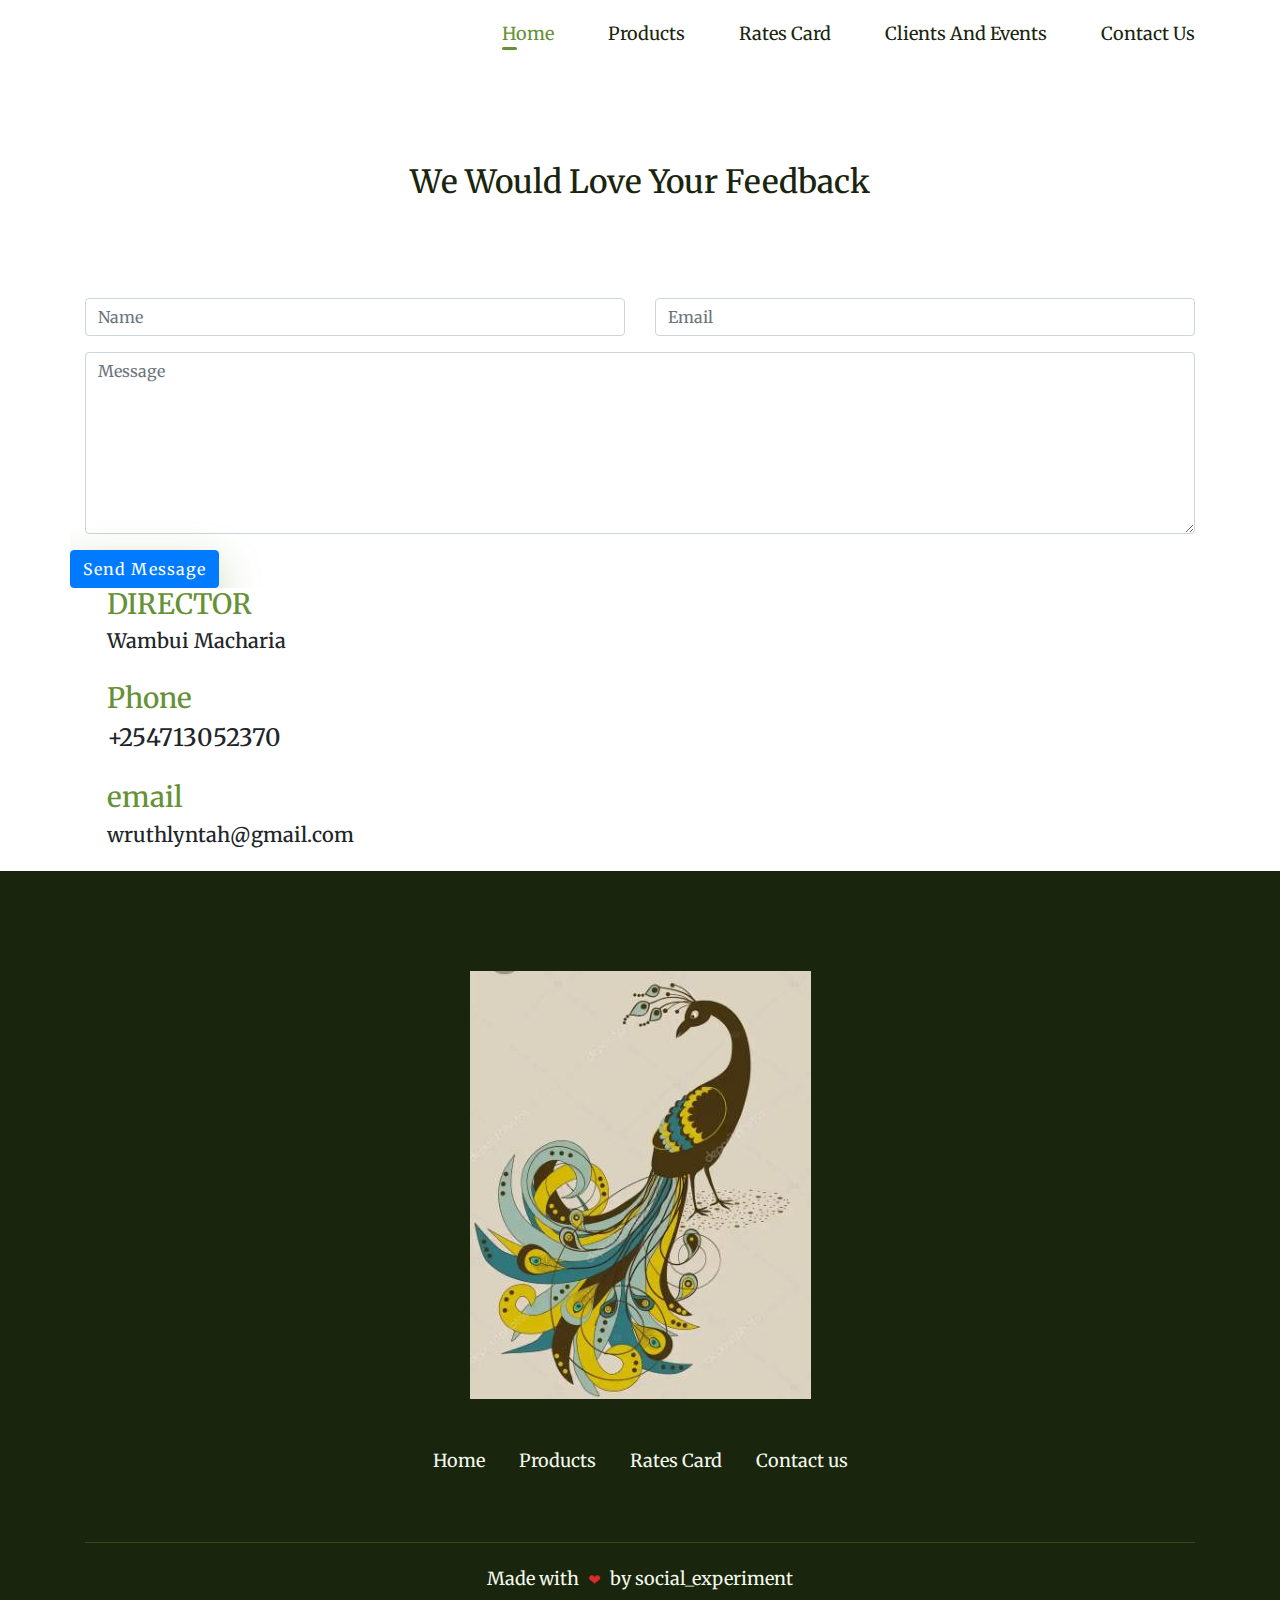
==== contactus.html @ ab02bb0a "changes" ====
<!DOCTYPE html>
<html lang="en">

<head>
    <meta charset="UTF-8">
    <meta name="viewport" content="width=device-width, initial-scale=1.0">
    <title>tausi ushers</title>
    <!-- stylesheet -->
    <link rel="stylesheet" href="assets/css/styles.css">



</head>

<body>
    <!-- header -->
    <header>
        <div class="container">
            <nav class="nav d-flex">
                <a href="#" class="logo">
                    
                </a>
                <!-- Toggle bar -->
                <div class="burger">
                    <div class="toggle-open">
                        <img src="assets/images/ten.jpeg" alt="toggle open">
                    </div>
                    <div class="toggle-close">
                        <img src="assets/images/toggle-close.svg" alt="toggle close">
                    </div>
                </div>
                <div class="navigation-bar">
                    <ul>
                        <li class="active"><a href="./index.html">Home</a></li>
                        <li><a href="./index.html#products">products</a></li>
                        <li><a href="./index.html#about">Rates Card </a></li>
                        <li><a href="./index.html#Newsletter">Clients and Events</a></li>
                        <li><a href="./contactus.html">Contact Us</a></li>

                    </ul>
                </div>
            </nav>
        </div>
    </header>

    <main class=>
        <div>
            <h1 class="display-3 text-center robo pb-5"> Contact_Us</h1>
            <br>
            <h2 class=" text-center pb-5">We would love your feedback</h2>
            <p class="pb-4"></p>
        </div>
        <aside class="">
            <div class="container">
                <div class="row">
                    <div class="col-md-6">
                        <div class="form-group"><input type="text" id="name" class="form-control" name="name" placeholder="Name" required>
                        </div>
                    </div>
                    <div class="col-md-6">
                        <div class="form-group"><input type="text" id="email" class="form-control" name="email" placeholder="Email" pattern="[A-Za-z0-9._%+-]{2,}@[a-zA-Z]{1,}([.]{1}[a-zA-Z]{2,}|[.]{1}[a-zA-Z]{2,}[.]{1}[a-zA-Z]{2,})" required>
                        </div>
                    </div>
                    <div class="col-md-12">
                        <div class="form-group"><textarea class="form-control" name="message" id="message" cols="30" rows="7" placeholder="Message" required></textarea></div>
                    </div>

                    <div class="text-center ">
                        <input type="submit" id="submit" value="Send Message" class="btn btn-primary">
                    </div>

                </div>

            </div>
        </aside>
        <div class="offset-md-1 pb-3">
            <h3>DIRECTOR</h3>
            <h5>Wambui Macharia </h5>
            <br>
            <h3>Phone</h3>
            <h4>+254713052370</h4>
            <br>
            <h3>email</h3>
            <h5>wruthlyntah@gmail.com</h5>
        </div>
        

    </main>
     <!-- Footer -->
     <footer class="pt-100">
        <div class="container">
            <a href="#home">
                <img src="assets/images/peacock.jpg" alt="logo">
            </a>
            <ul>
                <li><a href="#">Home</a></li>
                <li><a href="#">Products</a></li>
                <li><a href="#">Rates Card</a></li>
                <li><a href="#">Contact us</a></li>
               
            </ul>
            <div class="copyright">
                <h4>Made with <span>❤</span> by social_experiment</h4>
            </div>
        </div>
    </footer>

</body>

<script src="assets/js/jquery.min.js"></script>
<script src="https://unpkg.com/scrollreveal"></script>
<script src="https://cdn.jsdelivr.net/gh/cferdinandi/gumshoe/dist/gumshoe.polyfills.min.js"></script>
<script src="assets/js/script.js"></script>

<!-- Bootstrap CSS -->
<link rel="stylesheet" href="https://stackpath.bootstrapcdn.com/bootstrap/4.4.1/css/bootstrap.min.css"
    integrity="sha384-Vkoo8x4CGsO3+Hhxv8T/Q5PaXtkKtu6ug5TOeNV6gBiFeWPGFN9MuhOf23Q9Ifjh" crossorigin="anonymous">
<!-- Slick Slider CSS -->
<link rel="stylesheet" type="text/css" href="//cdn.jsdelivr.net/npm/slick-carousel@1.8.1/slick/slick.css" />
<!-- jQuery first, then Bootstrap JS -->
<script src="https://code.jquery.com/jquery-3.4.1.slim.min.js"
    integrity="sha384-J6qa4849blE2+poT4WnyKhv5vZF5SrPo0iEjwBvKU7imGFAV0wwj1yYfoRSJoZ+n"
    crossorigin="anonymous"></script>
<script src="https://stackpath.bootstrapcdn.com/bootstrap/4.4.1/js/bootstrap.min.js"
    integrity="sha384-wfSDF2E50Y2D1uUdj0O3uMBJnjuUD4Ih7YwaYd1iqfktj0Uod8GCExl3Og8ifwB6"
    crossorigin="anonymous"></script>
<!-- Slick Slider JS -->
<script src="https://cdnjs.cloudflare.com/ajax/libs/slick-carousel/1.9.0/slick.min.js"></script>

</html>
---- assets/css/styles.css ----
/* Fonts */
@import url("https://fonts.googleapis.com/css2?family=Merriweather:wght@400;700&display=swap");
@import url("https://fonts.googleapis.com/css2?family=Poppins:wght@300&display=swap");
/*  CSS VARIABLES */
:root {
  --color-first: hsl(88, 46%, 39%);
  --color-second: #1a250e;
  --color-third: #e6f1da;
  --color-fourth: #f3f8ec;
  --color-white: #fff;
  /* Font Size */
  --text-large: 50px;
  --text-medium: 40px;
  --text-small: 15px;
  --text-regular: 18px;
  /* Font weight */
  --font-weight-regular: 400;
  --font-weight-bold: 700;
  /* Box Shadow */
  --box-shadow-main: 0px 15px 30px rgba(26, 37, 14, 0.1);
  /* Border radius */
  --border-radius: 5px;
  /* transition */
  --animate: all 0.3s ease-in-out;
}

* {
  padding: 0;
  margin: 0;
  box-sizing: border-box;
  scroll-behavior: smooth;
  line-height: 1.3;
  font-family: "Merriweather", serif;
}

a {
  text-decoration: none;
}

ul {
  margin: 0;
  padding: 0;
  list-style: none;
}
p {
  font-family: "Poppins", sans-serif;
  font-size: var(--text-regular);
  font-weight: 300;
  color: var(--color-second);
  line-height: 159.1%;
}
h1,
h2 {
  color: var(--color-second);
  font-weight: var(--font-weight-bold);
  line-height: normal;
  text-transform: capitalize;
}
h1 {
  font-size: var(--text-large);
  margin-bottom: 25px;
}
h2 {
  font-size: var(--text-medium);
  margin-bottom: 25px;
}
h3 {
  color: var(--color-first);
  font-size: var(--text-small);
  font-weight: var(--font-weight-regular);
  margin-bottom: 13px;
}
input:focus {
  outline: none;
}
.img-fluid {
  width: 100%;
}
/* Classes */
main {
  overflow-x: hidden;
}
.ptb-100 {
  padding: 100px 0;
}
.pt-100 {
  padding-top: 100px;
}
.pb-100 {
  padding-bottom: 100px;
}
.container {
  width: 100%;
  max-width: 1140px;
  margin: 0 auto;
}

.d-flex {
  display: flex;
  justify-content: space-between;
  align-items: center;
}

.btn {
  position: relative;
  display: inline-block;
  width: auto;
  padding: 12px 30px;
  font-size: var(--text-regular);
  font-weight: var(--font-weight-regular);
  background-color: var(--color-first);
  color: var(--color-white);
  border-radius: var(--border-radius);
  letter-spacing: 1.1px;
  box-shadow: 0px 15px 40px rgba(102, 145, 53, 0.4);
  transition: var(--animate);
  text-align: center;
  text-transform: capitalize;
  border: 1px solid var(--color-first);
  cursor: pointer;
}
.btn:hover {
  background-color: transparent;
  color: var(--color-first);
  box-shadow: none;
}
/* section title */
.title-section {
  width: 100%;
  text-align: center;
}
.title-section p {
  width: 50%;
  margin: 0 auto;
}

/* Navbar */
header {
  height: 83px;
  position: fixed;
  top: 0;
  left: 0;
  width: 100%;
  z-index: 3;
  background: var(--color-white);
  transition: var(--animate);
}
header.fixed {
  height: 70px;
  box-shadow: var(--box-shadow-main);
}
header.fixed nav {
  height: 70px;
  padding: 15px 0;
}
nav {
  height: 83px;
  width: 100%;
  padding: 20px 0;
  transition: var(--animate);
}
.navigation-bar ul li {
  position: relative;
  display: inline-block;
  margin: 0 25px;
}
.navigation-bar ul li:last-child {
  margin-right: 0;
}
.navigation-bar ul li a {
  position: relative;
  font-size: var(--text-regular);
  color: var(--color-second);
  font-weight: var(--font-weight-regular);
  text-transform: capitalize;
  transition: var(--animate);
}
.navigation-bar ul li a:hover,
.navigation-bar ul li.active a {
  color: var(--color-first);
}
.navigation-bar ul li a.btn {
  color: var(--color-white);
}
.navigation-bar ul li a.btn:hover {
  color: var(--color-first);
}
.navigation-bar ul li.active::after {
  content: "";
  position: absolute;
  top: auto;
  bottom: -5px;
  left: 0;
  margin: auto;
  width: 15px;
  height: 3px;
  border-radius: var(--border-radius);
  background-color: var(--color-first);
}

/* Toggle bar */
.burger {
  width: 25px;
  cursor: pointer;
  display: none;
}
.burger img {
  width: 100%;
}
.toggle-open.open {
  display: none;
}
.toggle-close {
  display: none;
}
.toggle-close.close {
  display: block;
}
@media (min-width: 991px) {
  .navigation-bar {
    display: block !important;
  }
}
@media (max-width: 990px) {
  .burger {
    display: block;
    position: absolute;
    right: 20px;
  }
  .navigation-bar {
    display: none;
    text-align: center;
    position: absolute;
    left: 0;
    top: 70px;
    width: 100%;
    background-color: var(--color-second);
    padding: 20px 0;
    z-index: 2;
  }
  .navigation-bar ul li {
    display: block;
    margin: 15px 0;
  }
  .navigation-bar ul li a {
    color: var(--color-third);
  }
  .navigation-bar ul li.active::after {
    right: 0;
  }
}
/* Home Section */
.home {
  position: relative;
  height: 100%;
  min-height: 100vh;
  padding-top: 90px;
  align-items: center;
  background-color: var(--color-fourth);
}
.home img {
  position: absolute;
  right: 0;
  width: 45%;
  top: 0;
  height: 100vh;
  object-fit: cover;
}
.home-wrapper .col {
  width: 50%;
}
.col p {
  width: 81%;
  margin-bottom: 50px;
}
/* Brand */
.brand-wrapper {
  flex-wrap: wrap;
}
.brand img {
  margin: 0 34px;
}
.brand img:last-child {
  margin-right: 0px;
}
/* Product Section */
.product-wrapper {
  width: 100%;
  margin-top: 80px;
  flex-wrap: wrap;
}
.product-item {
  flex: 0 0 30%;
  border-radius: var(--border-radius);
  box-shadow: var(--box-shadow-main);
  cursor: pointer;
  margin: 0 31px 31px 0;
}
.product-item img {
  border-radius: 5px 5px 0 0;
}
.product-item .product-content {
  width: 100%;
  padding: 30px 30px;
}
.product-content h3 {
  font-size: 18px;
  color: rgba(26, 37, 14, 0.7);
}
.product-content h3 span {
  color: var(--color-first);
}
/* About  */
.aboutus-wrapper {
  flex-wrap: wrap;
}
.aboutus-img {
  width: 55%;
}
.aboutus-content {
  width: 45%;
  padding-left: 60px;
}
.aboutus-content p {
  margin-bottom: 15px;
}
.aboutus-content a.btn {
  margin-top: 50px;
}
/*Newsletter */
.newsletter-wrapper {
  width: 42%;
  margin: 50px auto 0;
  flex-wrap: wrap;
}
.newsletter-wrapper input {
  width: 330px;
  background-color: var(--color-third);
  height: 50px;
  border-radius: var(--border-radius);
  padding: 0 25px;
  font-size: var(--text-regular);
  font-weight: var(--font-weight-regular);
  color: var(--color-first);
  border: 0px;
}
.newsletter-wrapper input::placeholder {
  color: var(--color-first);
}
.newsletter-wrapper a.btn {
  padding: 16px 30px;
  margin-left: 10px;
}
/* Footer */
footer {
  background-color: var(--color-second);
  text-align: center;
}
footer ul {
  margin-top: 50px;
}
footer ul li {
  display: inline-block;
  margin-right: 30px;
}
footer ul li:last-child {
  margin-right: 0px;
}
footer ul li a {
  color: var(--color-fourth);
  font-size: var(--text-regular);
  font-weight: var(--font-weight-regular);
  transition: var(--animate);
}
footer ul li a:hover {
  color: var(--color-first);
}
.copyright {
  width: 100%;
  margin-top: 70px;
  padding: 25px 0;
  border-top: 1px solid #344a1c;
}
.copyright h4 {
  text-align: center;
  color: var(--color-fourth);
  font-size: var(--text-regular);
  font-weight: var(--font-weight-regular);
}
.copyright h4 span {
  font-size: var(--text-small);
  margin: 0 5px;
  color: #da2b2b;
  animation: heartbeat 1s infinite;
}
@keyframes heartbeat {
  0% {
    transform: scale(0.75);
  }
  50% {
    transform: scale(1);
  }
  100% {
    transform: scale(0.75);
  }
}

/* Scroll up */
.scrollup {
  display: flex;
  justify-content: center;
  align-items: center;
  background-color: var(--color-first);
  width: 45px;
  height: 45px;
  text-align: center;
  border-radius: var(--border-radius);
  position: fixed;
  bottom: -10px;
  right: 30px;
  transition: background-color 0.3s, opacity 0.5s, visibility 0.5s, bottom 0.5s;
  opacity: 0;
  visibility: hidden;
  z-index: 10;
  cursor: pointer;
  box-shadow: var(--box-shadow-main);
}
.scrollup.show {
  bottom: 30px;
  opacity: 1;
  visibility: visible;
}
/* media queries */

@media (max-width: 767px) {
  .container {
    padding: 0 20px;
  }
  .ptb-100 {
    padding: 70px 0;
  }
  .pt-100 {
    padding-top: 70px;
  }
  .pb-100 {
    padding-bottom: 70px;
  }
  .home {
    padding: 150px 0;
  }
  .home-wrapper .col {
    width: 100%;
  }
  .col p {
    width: 100%;
    margin-bottom: 30px;
  }
  .home img {
    display: none;
  }
  .brand img {
    margin: 0 0 20px;
    flex: 0 0 120px;
  }
  .title-section p {
    width: 100%;
  }
  .product-item {
    flex: 0 0 100%;
  }
  .aboutus-img {
    width: 100%;
  }
  .aboutus-content {
    width: 100%;
    padding: 20px;
  }
  .newsletter-wrapper {
    width: 100%;
    justify-content: center;
  }
  .newsletter-wrapper a.btn {
    margin: 10px 0 0;
  }
  footer ul li {
    display: block;
    margin: 0px 0 10px;
  }
  .copyright {
    margin-top: 55px;
  }
}
@media (min-width: 768px) and (max-width: 1023px) {
  .container {
    padding: 0 25px;
  }
  .home {
    min-height: 70vh;
  }
  .home img {
    width: 50%;
    height: 70vh;
  }
  .brand img {
    margin: 0 0 20px;
  }
  .product-item {
    flex: 0 0 47%;
    margin: 0 0 31px 0;
  }
  .aboutus-content {
    padding-left: 20px;
  }
  .aboutus-content a.btn {
    margin-top: 10px;
  }
  .newsletter-wrapper {
    width: 68%;
  }
}
@media (min-width: 1024px) and (max-width: 1230px) {
  .container {
    padding: 0 25px;
  }
  .home img {
    width: 55%;
  }
  .newsletter-wrapper {
    width: 50%;
  }
}
@media (max-width: 1200px) {
  :root {
    --text-large: 37px;
    --text-medium: 25px;
  }
  h1 {
    line-height: 50px;
    margin-bottom: 20px;
  }
  h2 {
    margin-bottom: 20px;
  }
  h3 {
    margin-bottom: 10px;
  }
}




/* Slider */
.slick-slide {
  margin: 0px 20px;
}

.logo-carousel {
  overflow: inherit;
  border-top: 1px solid #353535;
  border-bottom: 1px solid #353535;
}

.slick-slide img {
  width: 100%;
}

.slick-track::before,
.slick-track::after {
  display: table;
  content: '';
}

.slick-track::after {
  clear: both;
}

.slick-track {
  padding: 1rem 0;
}

.slick-loading .slick-track {
  visibility: hidden;
}

.slick-slide.slick-loading img {
  display: none;
}

.slick-slide.dragging img {
  pointer-events: none;
}

.slick-loading .slick-slide {
  visibility: hidden;
}

.slick-arrow {
  position: absolute;
  top: 50%;
  background: url(https://raw.githubusercontent.com/solodev/infinite-logo-carousel/master/images/arrow.svg?sanitize=true) center no-repeat;
  color: rgb(8, 2, 2);
  filter: invert(77%) sepia(32%) saturate(1%) hue-rotate(344deg) brightness(105%) contrast(103%);
  border: none;
  width: 2rem;
  height: 1.5rem;
  text-indent: -10000px;
  margin-top: -16px;
  z-index: 99;
}

.slick-arrow.slick-next {
  right: -40px;
  transform: rotate(180deg);
}

.slick-arrow.slick-prev {
  left: -40px;
}

/* Media Queries */

@media (max-width: 768px) {
  .slick-arrow {
    width: 1rem;
    height: 1rem;
  }
}


  
.row {
  overflow: hidden;
}  

/* JsFiddle Example only/don't use */
.logo-carousel {
  margin-top: 32px;
}








* {box-sizing:border-box}

/* Slideshow container */
.slideshow-container {
  max-width: 1000px;
  position: relative;
  margin: auto;
}

/* Hide the images by default */
.mySlides {
  display: none;
}

/* Next & previous buttons */
.prev, .next {
  cursor: pointer;
  position: absolute;
  top: 50%;
  width: auto;
  margin-top: -22px;
  padding: 16px;
  color: white;
  font-weight: bold;
  font-size: 18px;
  transition: 0.6s ease;
  border-radius: 0 3px 3px 0;
  user-select: none;
}

/* Position the "next button" to the right */
.next {
  right: 0;
  border-radius: 3px 0 0 3px;
}

/* On hover, add a black background color with a little bit see-through */
.prev:hover, .next:hover {
  background-color: rgba(0,0,0,0.8);
}

/* Caption text */
.text {
  color: #f2f2f2;
  font-size: 15px;
  padding: 8px 12px;
  position: absolute;
  bottom: 8px;
  width: 100%;
  text-align: center;
}

/* Number text (1/3 etc) */
.numbertext {
  color: #f2f2f2;
  font-size: 12px;
  padding: 8px 12px;
  position: absolute;
  top: 0;
}

/* The dots/bullets/indicators */
.dot {
  cursor: pointer;
  height: 15px;
  width: 15px;
  margin: 0 2px;
  background-color: #bbb;
  border-radius: 50%;
  display: inline-block;
  transition: background-color 0.6s ease;
}

/*.active, .dot:hover {
  background-color: #717171;
}

/* Fading animation */
.fade {
  -webkit-animation-name: fade;
  -webkit-animation-duration: 1.5s;
  animation-name: fade;
  animation-duration: 1.5s;
}

@-webkit-keyframes fade {
  from {opacity: .4}
  to {opacity: 1}
}

@keyframes fade {
  from {opacity: .4}
  to {opacity: 1}
}
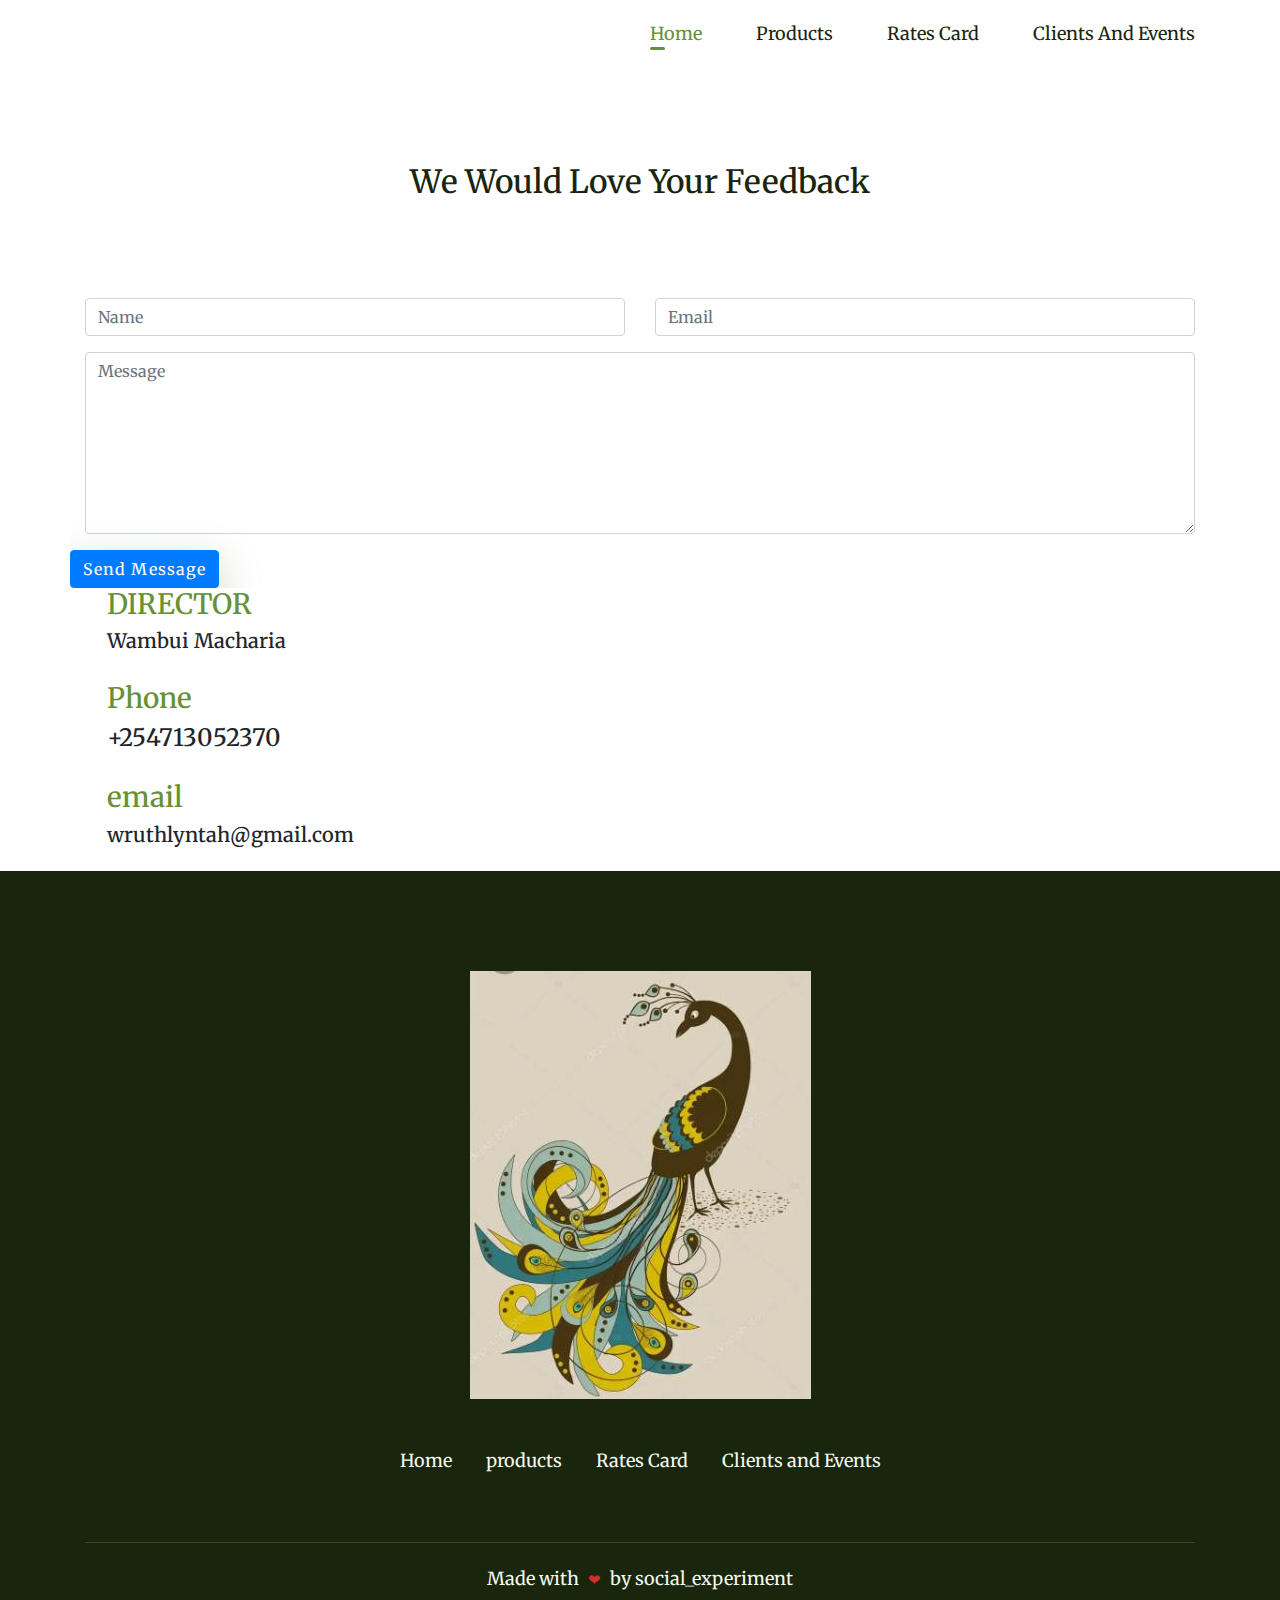
==== commit c7ae427b: "final" ====
--- a/contactus.html
+++ b/contactus.html
@@ -35,7 +35,7 @@
                         <li><a href="./index.html#products">products</a></li>
                         <li><a href="./index.html#about">Rates Card </a></li>
                         <li><a href="./index.html#Newsletter">Clients and Events</a></li>
-                        <li><a href="./contactus.html">Contact Us</a></li>
+                      
 
                     </ul>
                 </div>
@@ -45,7 +45,7 @@
 
     <main class=>
         <div>
-            <h1 class="display-3 text-center robo pb-5"> Contact_Us</h1>
+            <h1 class="display-3 text-center robo pb-5"> Contact Us</h1>
             <br>
             <h2 class=" text-center pb-5">We would love your feedback</h2>
             <p class="pb-4"></p>
@@ -93,10 +93,10 @@
                 <img src="assets/images/peacock.jpg" alt="logo">
             </a>
             <ul>
-                <li><a href="#">Home</a></li>
-                <li><a href="#">Products</a></li>
-                <li><a href="#">Rates Card</a></li>
-                <li><a href="#">Contact us</a></li>
+                <li class="active"><a href="./index.html">Home</a></li>
+                        <li><a href="./index.html#products">products</a></li>
+                        <li><a href="./index.html#about">Rates Card </a></li>
+                        <li><a href="./index.html#Newsletter">Clients and Events</a></li>
                
             </ul>
             <div class="copyright">
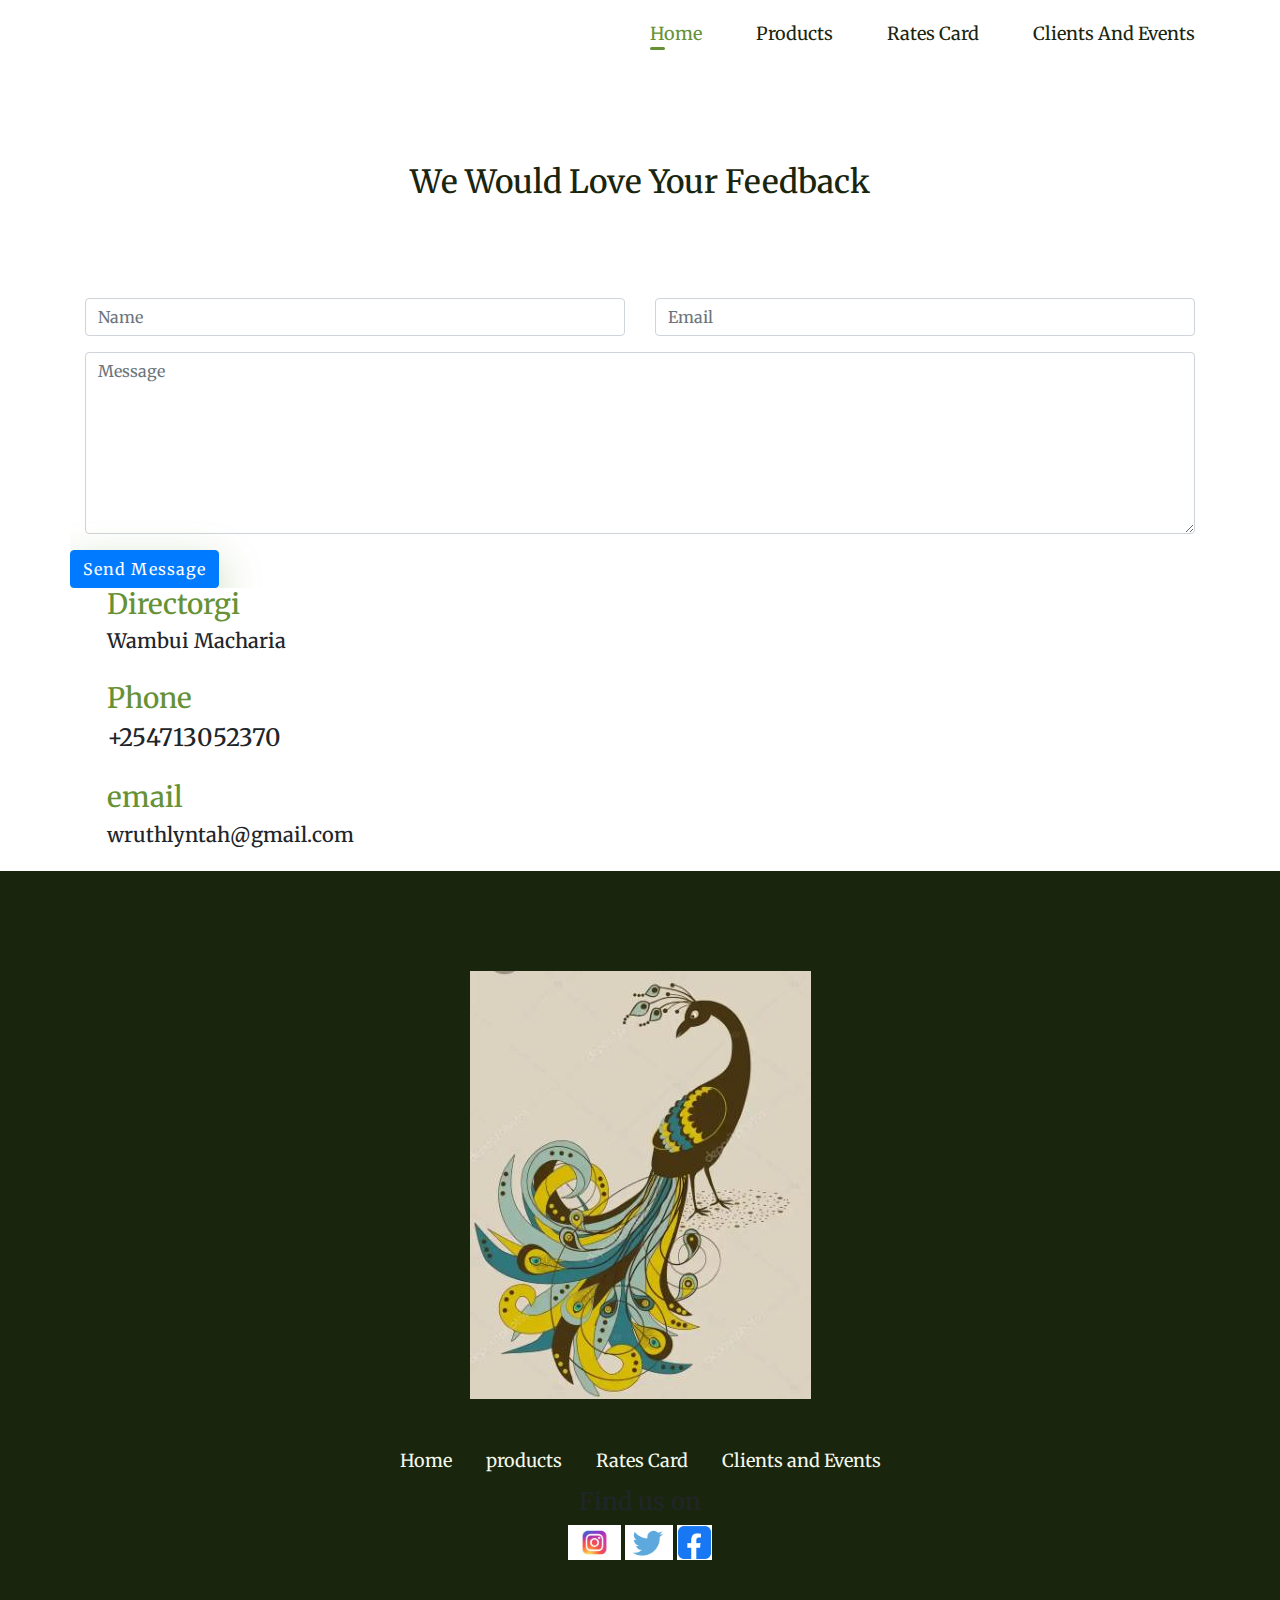
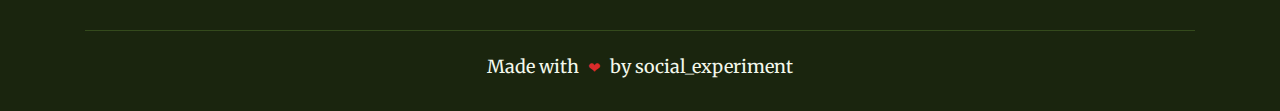
==== commit 88a7218e: "changes" ====
--- a/contactus.html
+++ b/contactus.html
@@ -74,7 +74,7 @@
             </div>
         </aside>
         <div class="offset-md-1 pb-3">
-            <h3>DIRECTOR</h3>
+            <h3>Directorgi</h3>
             <h5>Wambui Macharia </h5>
             <br>
             <h3>Phone</h3>
@@ -99,6 +99,12 @@
                         <li><a href="./index.html#Newsletter">Clients and Events</a></li>
                
             </ul>
+            <div class=>
+                <h4>Find us on</h4>
+                <a href="https://www.instagram.com/"><img src="assets/images/instagram.jpeg" height="35" alt=""></a>
+                <a href="https://www.twitter.com/"> <img src="assets/images/twitter.jpg" height="35" alt=""></a>
+                <a href="https://www.facebook.com/"> <img src="assets/images/facebook1.png" height="35" alt=""></a>
+            </div>
             <div class="copyright">
                 <h4>Made with <span>❤</span> by social_experiment</h4>
             </div>
--- a/assets/css/styles.css
+++ b/assets/css/styles.css
@@ -656,6 +656,7 @@
 /* Hide the images by default */
 .mySlides {
   display: none;
+  
 }
 
 /* Next & previous buttons */
@@ -740,5 +741,123 @@
 }
 
 
-
-
+* {
+  box-sizing: border-box;
+}
+
+/* Position the image container (needed to position the left and right arrows) */
+.container {
+  position: relative;
+}
+
+/* Hide the images by default */
+.mySlides {
+  display: none;
+}
+
+/* Add a pointer when hovering over the thumbnail images */
+.cursor {
+  cursor: pointer;
+}
+
+/* Next & previous buttons */
+.prev,
+.next {
+  cursor: pointer;
+  position: absolute;
+  top: 40%;
+  width: auto;
+  padding: 16px;
+  margin-top: -50px;
+  color: white;
+  font-weight: bold;
+  font-size: 20px;
+  border-radius: 0 3px 3px 0;
+  user-select: none;
+  -webkit-user-select: none;
+}
+
+/* Position the "next button" to the right */
+.next {
+  right: 0;
+  border-radius: 3px 0 0 3px;
+}
+
+/* On hover, add a black background color with a little bit see-through */
+.prev:hover,
+.next:hover {
+  background-color: rgba(0, 0, 0, 0.8);
+}
+
+/* Number text (1/3 etc) */
+.numbertext {
+  color: #f2f2f2;
+  font-size: 12px;
+  padding: 8px 12px;
+  position: absolute;
+  top: 0;
+}
+
+/* Container for image text */
+.caption-container {
+  text-align: center;
+  background-color: #222;
+  padding: 2px 16px;
+  color: white;
+}
+
+.row:after {
+  content: "";
+  display: table;
+  clear: both;
+}
+
+/* Six columns side by side */
+.column {
+  float: left;
+  width: 16.66%;
+}
+
+/* Add a transparency effect for thumnbail images */
+.demo {
+  opacity: 0.6;
+}
+
+.active,
+.demo:hover {
+  opacity: 1;
+}
+
+
+
+.mySlides img {
+  max-width: 70em;
+  max-height: 25rem;
+  margin: 0 30px;
+  display: block;
+  margin-left: auto;
+  margin-right: auto;
+  width: 50%;
+}
+
+.column img {
+    max-width: 15em;
+    max-height: 5rem;
+    margin: 0 30px;
+    display: block;
+    margin-left: auto;
+    margin-right: auto;
+    width: 50%;
+}
+
+
+
+.product-item img {
+  max-width: 35em;
+  max-height: 8rem;
+  margin: 5px;
+  display: block;
+  margin-left: auto;
+  margin-right: auto;
+  width: 70%;
+}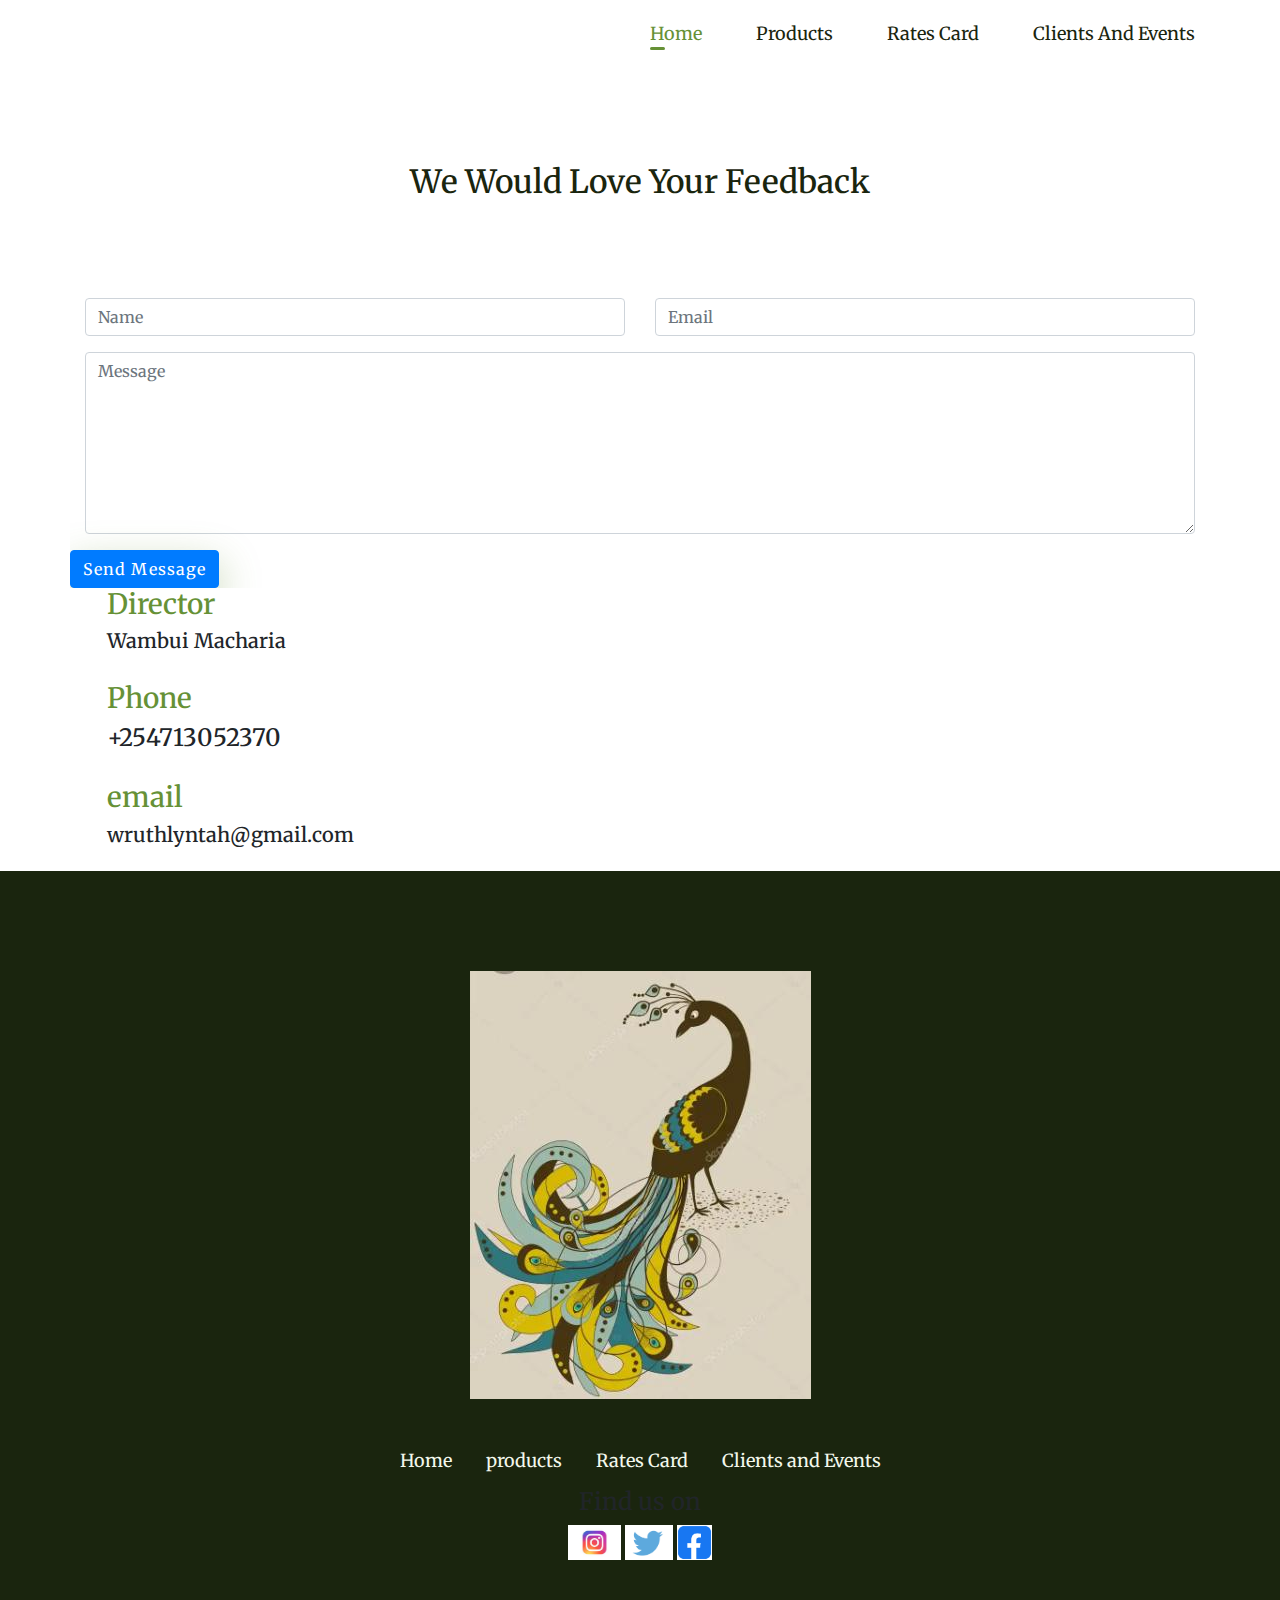
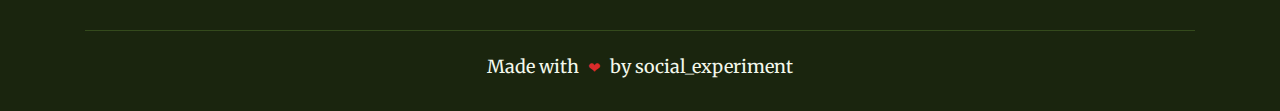
==== commit 5dc361f0: "final" ====
--- a/contactus.html
+++ b/contactus.html
@@ -74,7 +74,7 @@
             </div>
         </aside>
         <div class="offset-md-1 pb-3">
-            <h3>Directorgi</h3>
+            <h3>Director</h3>
             <h5>Wambui Macharia </h5>
             <br>
             <h3>Phone</h3>
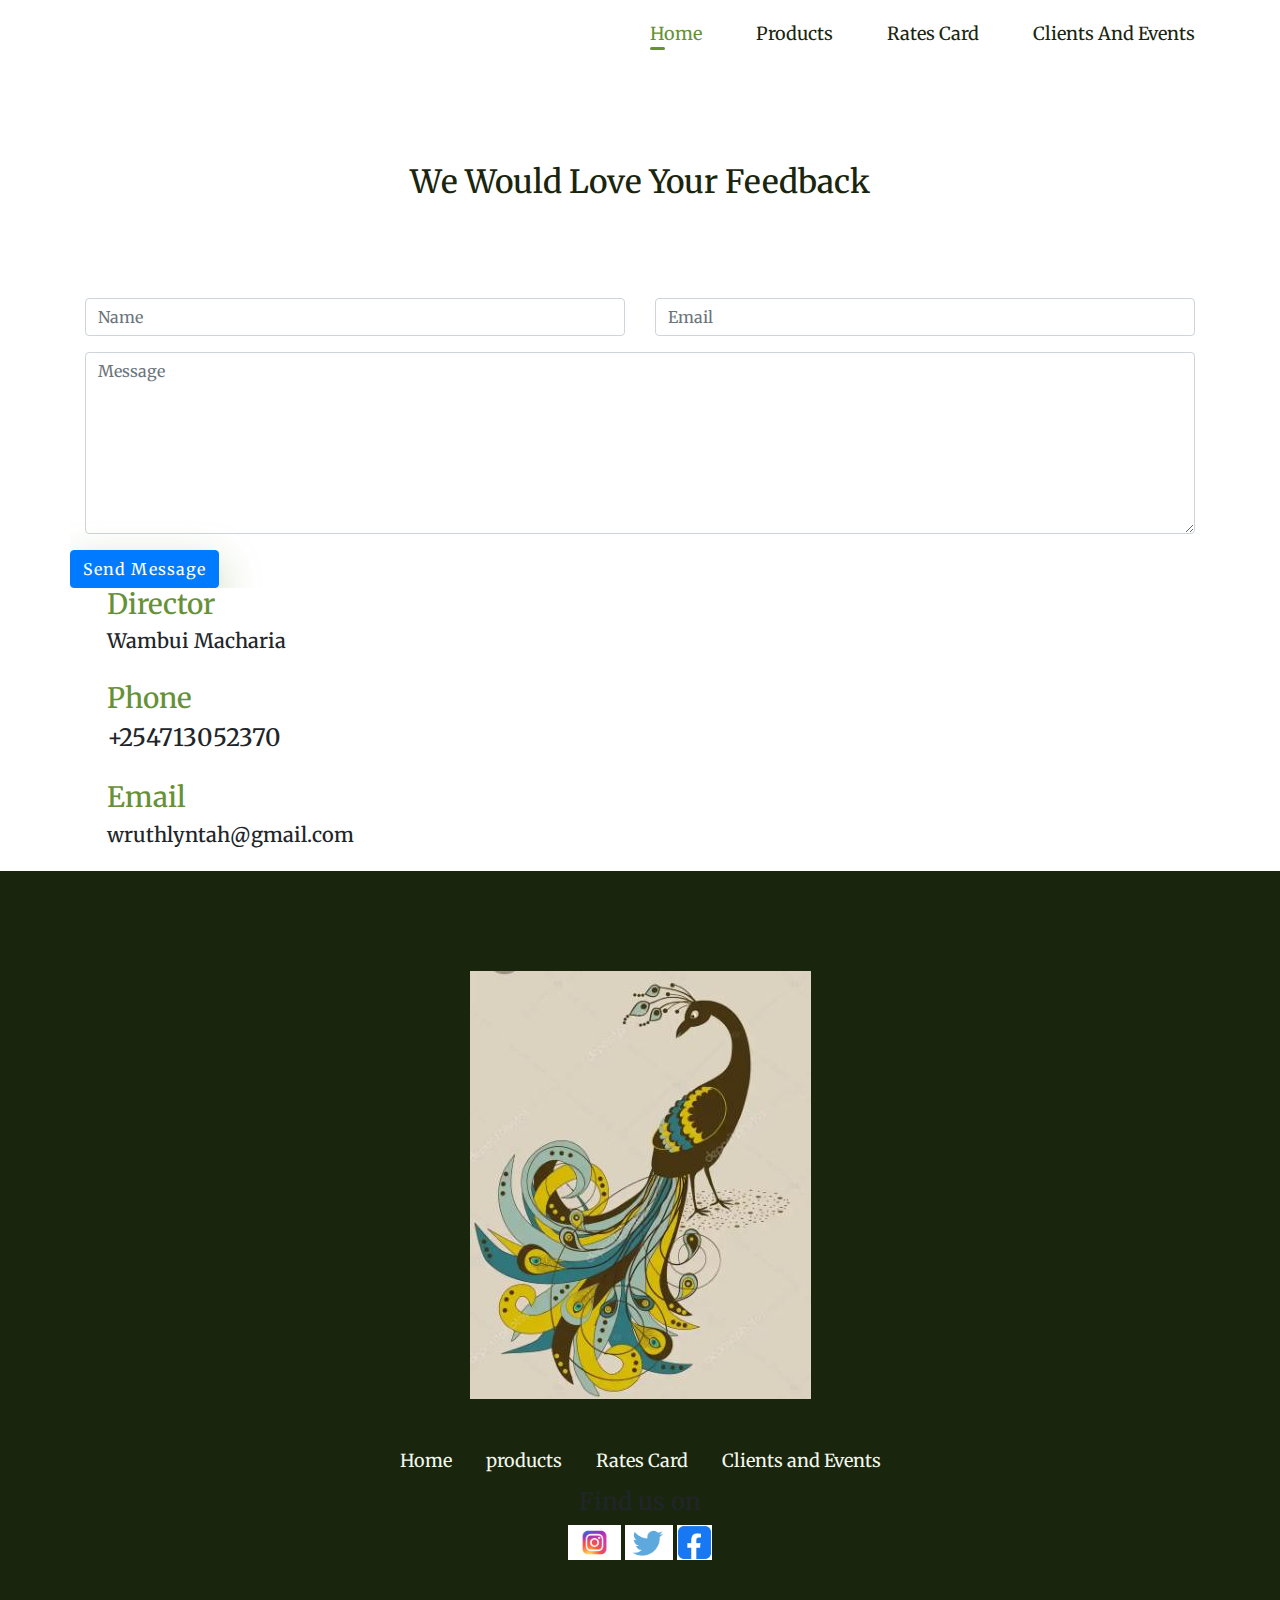
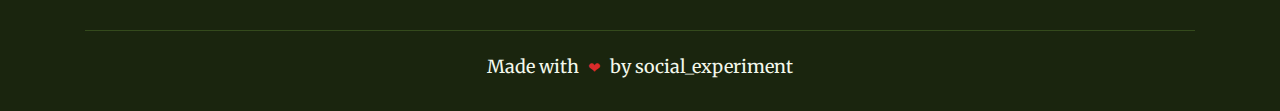
==== commit dc3a531e: "final" ====
--- a/contactus.html
+++ b/contactus.html
@@ -80,7 +80,7 @@
             <h3>Phone</h3>
             <h4>+254713052370</h4>
             <br>
-            <h3>email</h3>
+            <h3>Email</h3>
             <h5>wruthlyntah@gmail.com</h5>
         </div>
         
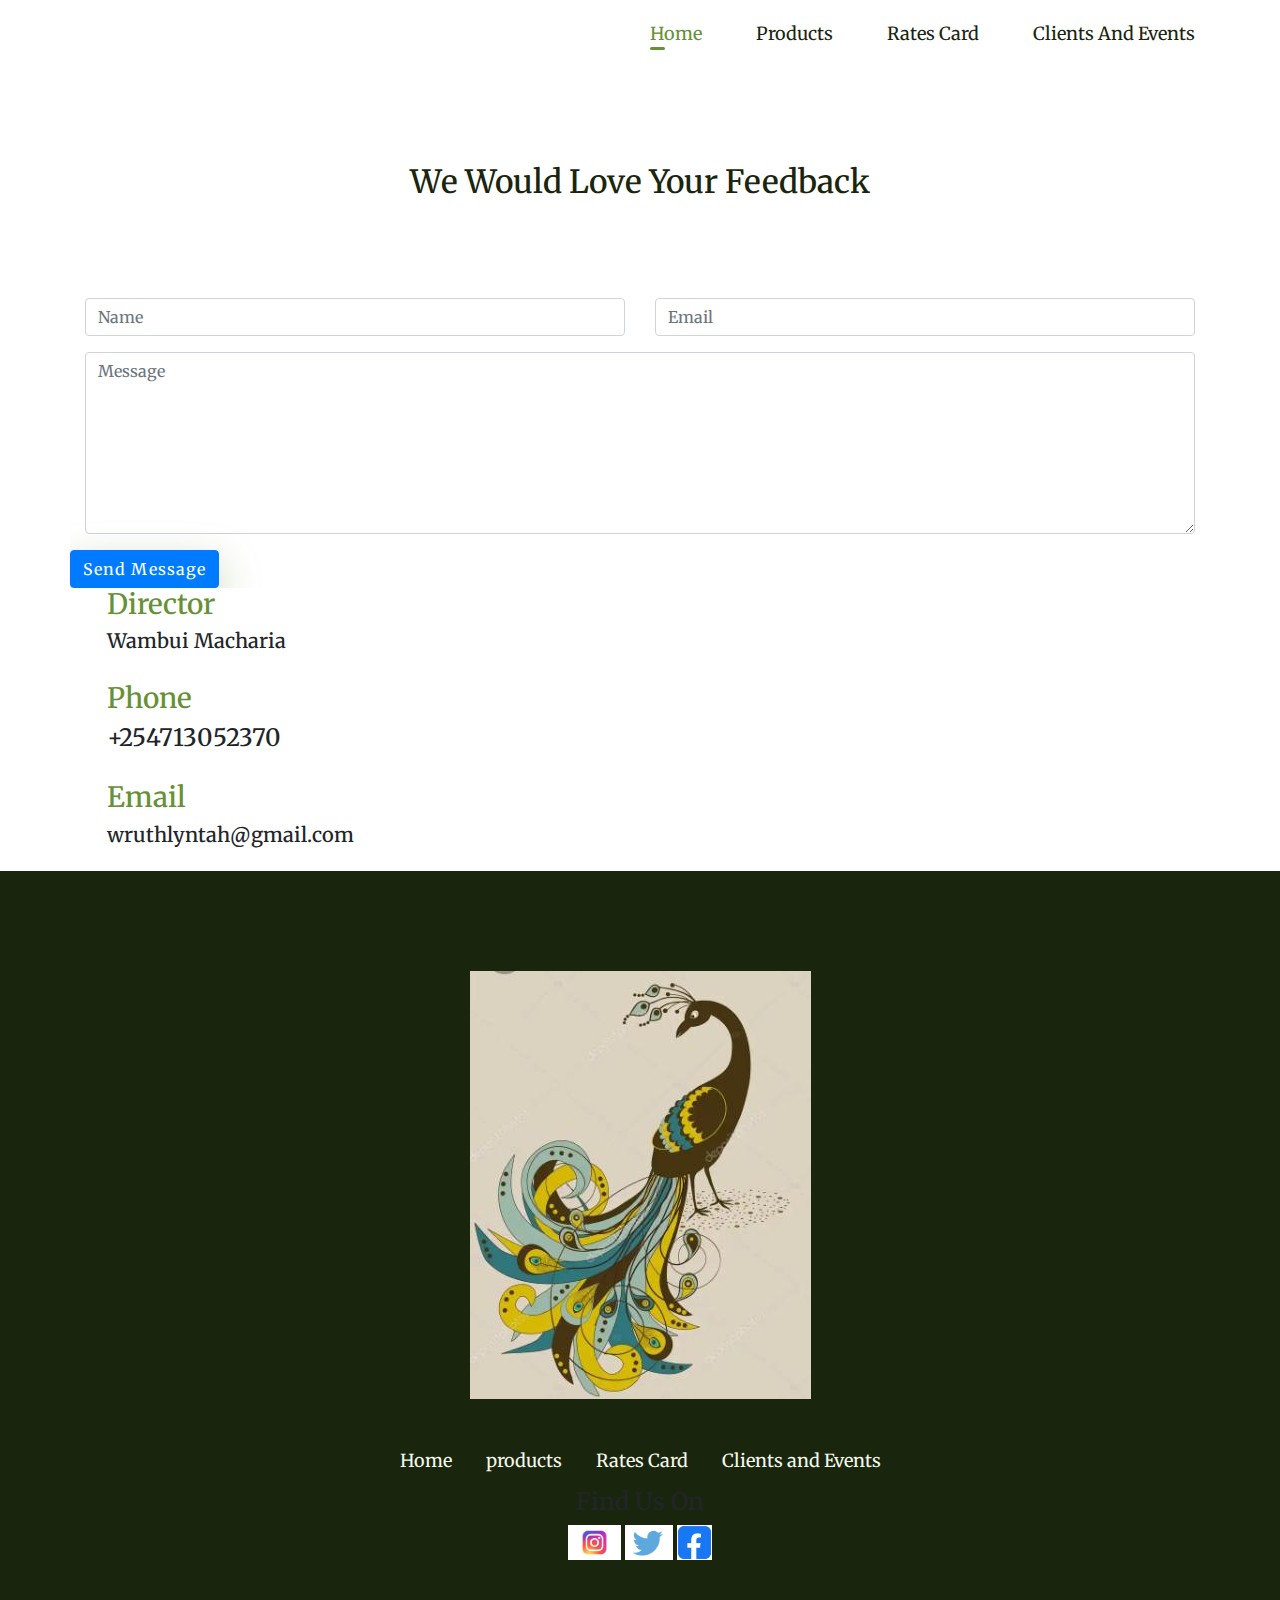
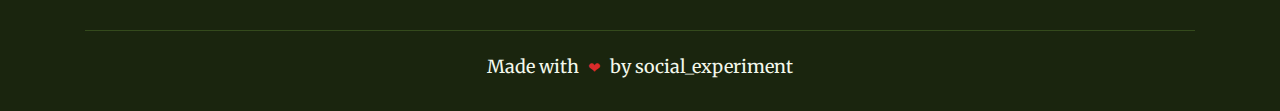
==== commit e7aba035: "final" ====
--- a/contactus.html
+++ b/contactus.html
@@ -100,7 +100,7 @@
                
             </ul>
             <div class=>
-                <h4>Find us on</h4>
+                <h4>Find Us On</h4>
                 <a href="https://www.instagram.com/"><img src="assets/images/instagram.jpeg" height="35" alt=""></a>
                 <a href="https://www.twitter.com/"> <img src="assets/images/twitter.jpg" height="35" alt=""></a>
                 <a href="https://www.facebook.com/"> <img src="assets/images/facebook1.png" height="35" alt=""></a>
